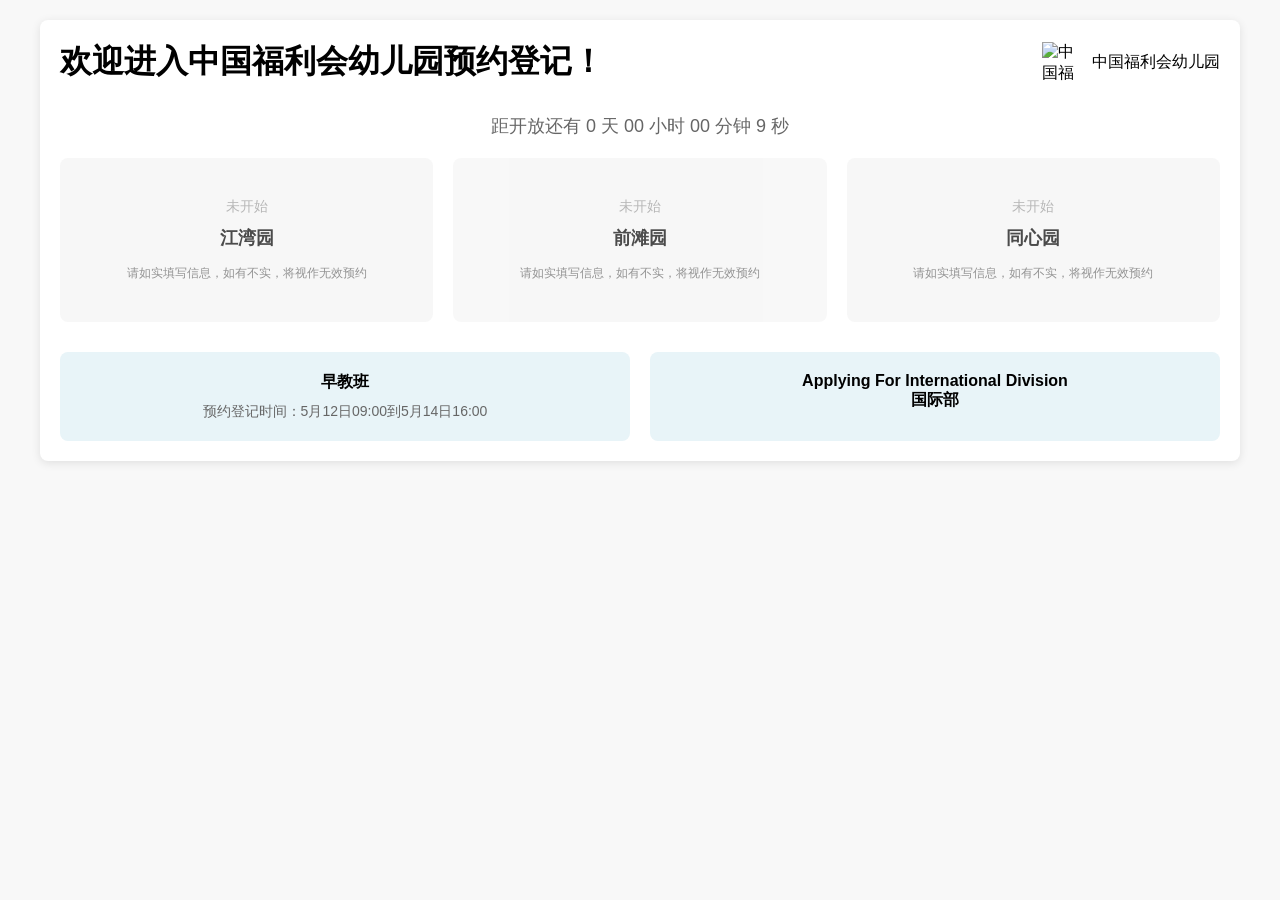
==== index.html @ e70b4364 "Add files via upload" ====
<!DOCTYPE html>
<html lang="zh-CN">
<head>
  <meta charset="UTF-8">
  <title>中国福利会幼儿园预约登记</title>
  <style>
    * {
      margin: 0;
      padding: 0;
      box-sizing: border-box;
      font-family: "Microsoft YaHei", sans-serif;
    }
    body {
      background: #f8f8f8;
      padding: 20px;
    }
    .container {
      max-width: 1200px;
      margin: 0 auto;
      background: #fff;
      padding: 20px;
      border-radius: 8px;
      box-shadow: 0 2px 10px rgba(0,0,0,0.1);
    }
    .header {
      display: flex;
      justify-content: space-between;
      align-items: center;
      margin-bottom: 30px;
    }
    .logo {
      display: flex;
      align-items: center;
      gap: 10px;
    }
    .logo img {
      width: 40px;
      height: 40px;
    }
    .countdown {
      text-align: center;
      margin-bottom: 20px;
      font-size: 18px;
      color: #666;
    }
    .campus-grid {
      display: grid;
      grid-template-columns: repeat(3, 1fr);
      gap: 20px;
      margin-bottom: 30px;
    }
    .campus-card {
      background: #f5f5f5;
      padding: 40px 20px;
      text-align: center;
      border-radius: 8px;
      cursor: not-allowed;
      opacity: 0.7;
      transition: all 0.3s;
    }
    .campus-card.active {
      cursor: pointer;
      opacity: 1;
      background: #fff;
      border: 1px solid #ddd;
    }
    .campus-card.active:hover {
      border-color: #007bff;
      box-shadow: 0 2px 8px rgba(0,123,255,0.2);
    }
    .campus-name {
      font-size: 18px;
      font-weight: bold;
      margin-bottom: 15px;
    }
    .campus-tip {
      font-size: 12px;
      color: #666;
    }
    .status {
      font-size: 14px;
      color: #999;
      margin-bottom: 10px;
    }
    .bottom-grid {
      display: grid;
      grid-template-columns: repeat(2, 1fr);
      gap: 20px;
    }
    .bottom-card {
      background: #e8f4f8;
      padding: 20px;
      text-align: center;
      border-radius: 8px;
    }
    .bottom-title {
      font-size: 16px;
      font-weight: bold;
      margin-bottom: 10px;
    }
    .bottom-time {
      font-size: 14px;
      color: #666;
    }
  </style>
</head>
<body>
  <div class="container">
    <div class="header">
      <h1>欢迎进入中国福利会幼儿园预约登记！</h1>
      <div class="logo">
        <img src="logo.png" alt="中国福利会幼儿园">
        <span>中国福利会幼儿园</span>
      </div>
    </div>

    <div class="countdown" id="countdown">
      距开放还有 0 天 00 小时 00 分钟 10 秒
    </div>

    <div class="campus-grid">
      <div class="campus-card" id="jiangwan">
        <div class="status">未开始</div>
        <div class="campus-name">江湾园</div>
        <div class="campus-tip">请如实填写信息，如有不实，将视作无效预约</div>
      </div>
      <div class="campus-card" id="qiantan">
        <div class="status">未开始</div>
        <div class="campus-name">前滩园</div>
        <div class="campus-tip">请如实填写信息，如有不实，将视作无效预约</div>
      </div>
      <div class="campus-card" id="tongxin">
        <div class="status">未开始</div>
        <div class="campus-name">同心园</div>
        <div class="campus-tip">请如实填写信息，如有不实，将视作无效预约</div>
      </div>
    </div>

    <div class="bottom-grid">
      <div class="bottom-card">
        <div class="bottom-title">早教班</div>
        <div class="bottom-time">预约登记时间：5月12日09:00到5月14日16:00</div>
      </div>
      <div class="bottom-card">
        <div class="bottom-title">Applying For International Division<br>国际部</div>
      </div>
    </div>
  </div>

  <script>
    // 倒计时10秒
    let countdown = 10;
    const countdownEl = document.getElementById('countdown');
    const campusCards = document.querySelectorAll('.campus-card');

    const timer = setInterval(() => {
      countdown--;
      countdownEl.textContent = `距开放还有 0 天 00 小时 00 分钟 ${countdown} 秒`;
      if (countdown <= 0) {
        clearInterval(timer);
        countdownEl.textContent = '登记已开放';
        campusCards.forEach(card => {
          card.classList.add('active');
          card.querySelector('.status').textContent = '可点击';
        });
      }
    }, 1000);

    // 点击校区，记录开始时间并跳转到登记页
    campusCards.forEach(card => {
      card.addEventListener('click', () => {
        if (!card.classList.contains('active')) return;
        const campus = card.id;
        sessionStorage.setItem('selectedCampus', campus);
        sessionStorage.setItem('startTime', Date.now());
        window.location.href = 'register.html'; // 跳转到原来的幼儿登记信息页
      });
    });
  </script>
</body>
</html>
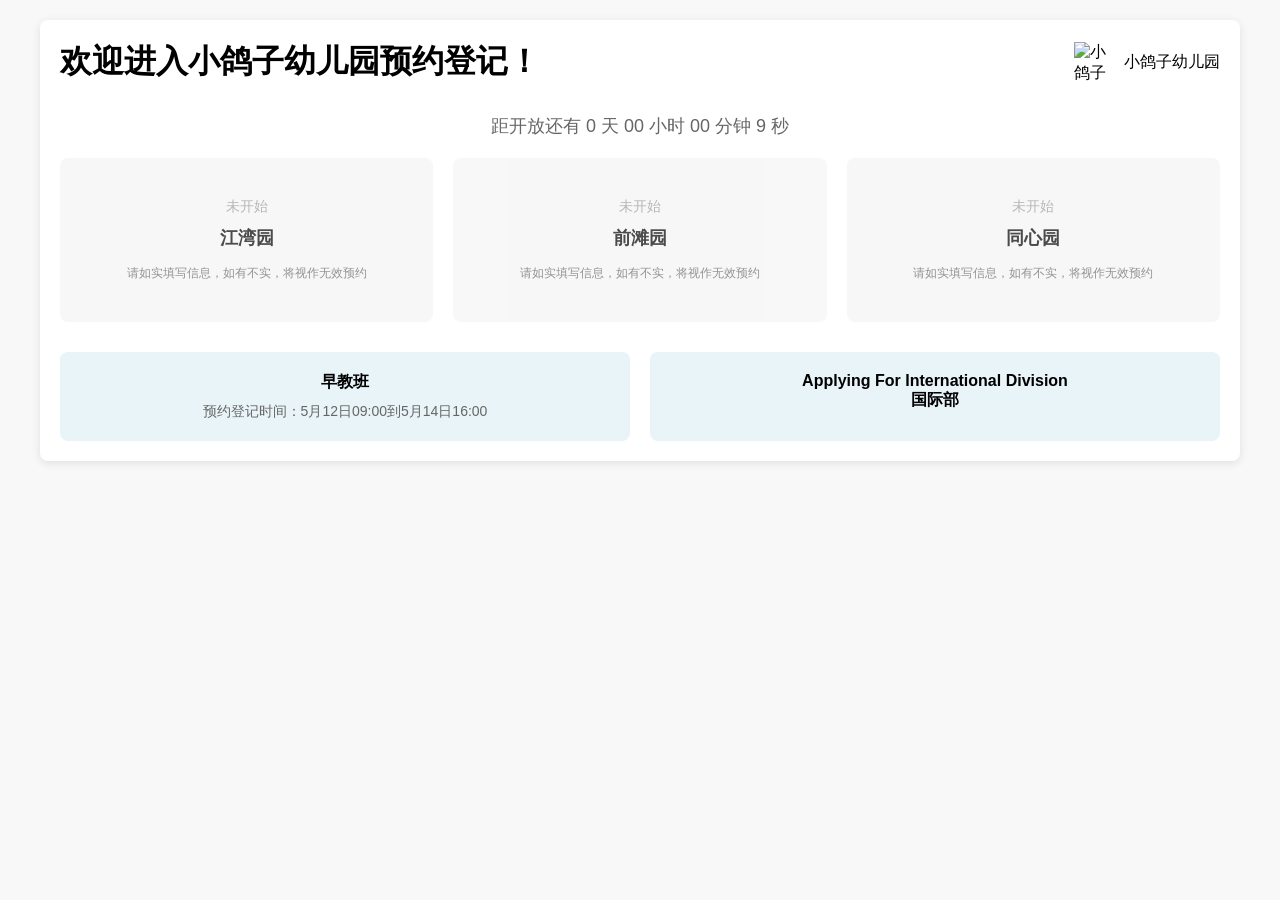
==== commit a41162f3: "index.html" ====
--- a/index.html
+++ b/index.html
@@ -2,7 +2,7 @@
 <html lang="zh-CN">
 <head>
   <meta charset="UTF-8">
-  <title>中国福利会幼儿园预约登记</title>
+  <title>小鸽子幼儿园预约登记</title>
   <style>
     * {
       margin: 0;
@@ -107,10 +107,10 @@
 <body>
   <div class="container">
     <div class="header">
-      <h1>欢迎进入中国福利会幼儿园预约登记！</h1>
+      <h1>欢迎进入小鸽子幼儿园预约登记！</h1>
       <div class="logo">
-        <img src="logo.png" alt="中国福利会幼儿园">
-        <span>中国福利会幼儿园</span>
+        <img src="logo.png" alt="小鸽子幼儿园">
+        <span>小鸽子幼儿园</span>
       </div>
     </div>
 
@@ -178,4 +178,4 @@
     });
   </script>
 </body>
-</html>+</html>
